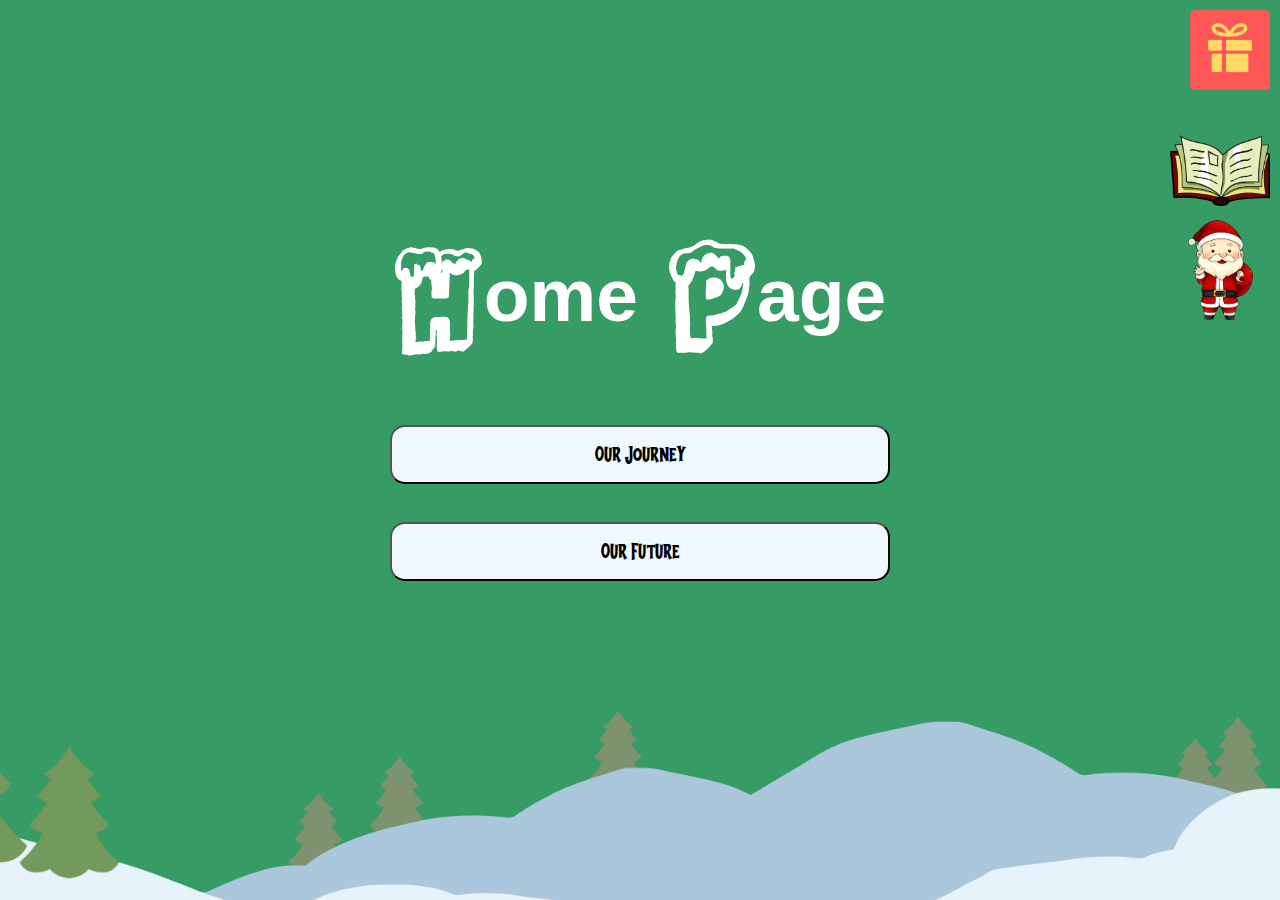
==== index.html @ fb37b0f6 "add external CSS,modify for journey and future" ====
<!DOCTYPE html>
<html lang="en">
<head>
    <meta charset="UTF-8">
    <meta name="viewport" content="width=device-width, initial-scale=1.0">
    <title>OurCSTUStories</title>
    <link rel="stylesheet" href="style.css">
</head>
<body>

    <h1 class = "header">Home Page</h1>
    <button class ="info" id = "info"></button>
    <div id="entries" style="display: none;"></div>
    <button class="gift" id="gift" ></button>
    <div id="box" class="poster hidden">
        <p class = "mem">Members🎅</p>
        <p class="names">Supat denprasert</p>
        <p class="names">Chinasu Sukjaroen</p>
        <p class="names">Pakitta Bannasarn</p>
        <p class="names">Aeksaran Theppitak</p>
        <p class="names">Pranpriya khenchaiyapum</p>
        <p class="names">Chakriya Sudsaneh</p>
        
    </div>
    <button id="members"></button>
    
    <div id="formContainer" class="hidden">
        <form id="Form">
            <p class = "head">🎅Guest gift🎁</p>
            <label for="engname">Name<span style="color:red;">*</span></label>
            <br>
            <input type="text" id="name" name="eng-name" required placeholder="Enter your name">
            <br><br>
        
            <label for="comment">Comment<span style="color:red;">*</span></label>
            <br>
            <textarea id="comment" name="comment" placeholder="Write your comment here..."></textarea>
            <br><br>
            
            <button id="summit" type="submit">Submit</button>
            <div id="error-message" style="color:red; display:none;">Please fill in all fields.</div>
        </form>  
    </div>
    <a href="ourJourney.html"><button class = "journey" >Our Journey</button></a>
    <br>
    <a href="ourfuture.html"><button class = "future">Our Future</button></a>
    <style>
        .snowflake {
          color: #d1eaf5;
          font-size: 3em;
          font-family: Arial, sans-serif;
          text-shadow: 0 0 10px #0f52ba;
        }
        
        .snowflake,.snowflake .inner{animation-iteration-count:infinite;animation-play-state:running}
        @keyframes snowflakes-fall{0%{transform:translateY(0)}100%{transform:translateY(110vh)}}
        @keyframes snowflakes-shake{0%,100%{transform:translateX(0)}50%{transform:translateX(80px)}}
        .snowflake
        {position:fixed;
            top:-10%;
            z-index:9999;
            -webkit-user-select:none;
            user-select:none;cursor:default;
            animation-name:snowflakes-shake;
            animation-duration:3s;
            animation-timing-function:ease-in-out}
            .snowflake .inner{animation-duration:3s;
                animation-name:snowflakes-fall;
                animation-timing-function:linear}
                .snowflake:nth-of-type(0)
                {left:1%;animation-delay:0s}
                .snowflake:nth-of-type(0) 
                .inner{animation-delay:0s}
                .snowflake:first-of-type{left:10%;animation-delay:1s}
                .snowflake:first-of-type .inner,
                .snowflake:nth-of-type(8) .inner{animation-delay:1s}
                .snowflake:nth-of-type(2){left:20%;animation-delay:.5s}
                .snowflake:nth-of-type(2) .inner,
                .snowflake:nth-of-type(6) .inner{animation-delay:6s}
                .snowflake:nth-of-type(3){left:30%;animation-delay:2s}
                .snowflake:nth-of-type(11) .inner,
                .snowflake:nth-of-type(3) .inner{animation-delay:4s}
                .snowflake:nth-of-type(4){left:40%;animation-delay:2s}
                .snowflake:nth-of-type(10) .inner,
                .snowflake:nth-of-type(4) .inner{animation-delay:2s}
                .snowflake:nth-of-type(5){left:50%;animation-delay:3s}
                .snowflake:nth-of-type(5) .inner{animation-delay:8s}
                .snowflake:nth-of-type(6){left:60%;animation-delay:2s}
                .snowflake:nth-of-type(7){left:70%;animation-delay:1s}
                .snowflake:nth-of-type(7) .inner{animation-delay:2.5s}
                .snowflake:nth-of-type(8){left:80%;animation-delay:0s}
                .snowflake:nth-of-type(9){left:90%;animation-delay:1.5s}
                .snowflake:nth-of-type(9) .inner{animation-delay:3s}
                .snowflake:nth-of-type(10){left:25%;animation-delay:0s}
                .snowflake:nth-of-type(11){left:65%;animation-delay:2.5s}
        </style>
        <div class="snowflakes" aria-hidden="true">
          <div class="snowflake">
            <div class="inner">❅</div>
          </div>
          <div class="snowflake">
            <div class="inner">❅</div>
          </div>
          <div class="snowflake">
            <div class="inner">❅</div>
          </div>
          <div class="snowflake">
            <div class="inner">❅</div>
          </div>
          <div class="snowflake">
            <div class="inner">❅</div>
          </div>
          <div class="snowflake">
            <div class="inner">❅</div>
          </div>
          <div class="snowflake">
            <div class="inner">❅</div>
          </div>
          <div class="snowflake">
            <div class="inner">❅</div>
          </div>
          <div class="snowflake">
            <div class="inner">❅</div>
          </div>
          <div class="snowflake">
            <div class="inner">❅</div>
          </div>
          <div class="snowflake">
            <div class="inner">❅</div>
          </div>
          <div class="snowflake">
            <div class="inner">❅</div>
          </div>
        </div>
<script src="script.js"></script>
</body>
</html>
---- style.css ----
@font-face {
    font-family: 'Chismas';
    src: url('image/santa_s_air_mail/Santa\'s\ Air\ Mail.ttf') format('truetype');
}
@font-face {
        font-family: 'Sharky';
        src: url('image/christmas_shaky/Christmas\ Shaky.ttf') format('truetype');
}
  
.header
{
   text-align: center;
   font-size: 75px;
   font-weight: bold;
    font-family: 'Chismas', sans-serif;
    color: white;

}
.head
{
    font-family: 'Sharky', sans-serif;
    font-size:40px;
    font-weight: bold;
    text-align: center;

}
.gift {
    width: 80px;
    height: 80px;
    background: url('image/gift2.png') no-repeat center center;
    background-size: contain;
    border: none;
    cursor: pointer;
    position: absolute;
    top: 10px;
    right: 10px; 
}
.info {
    width: 100px;
    height: 100px;
    background: url('image/PngItem_5033562.png') no-repeat center center;
    background-size: contain;
    border: none;
    cursor: pointer;
    position: absolute;
    top: 120px;
    right: 10px; 
}
#members {
    width: 100px;
    height: 100px;
    background: url('image/PngItem_14114.png') no-repeat center center;
    background-size: contain;
    border: none;
    cursor: pointer;
    position: absolute;
    top: 220px;
    right: 10px; 
}
body
{
        margin: 0;
        padding: 0;
        height: 85vh; 
        display: flex; 
        flex-direction: column; 
        justify-content: center; 
        align-items: center; 
        background: url('image/chrismas.png') no-repeat center center;
        background-size: cover; 
        background-attachment: fixed;
       
    }
    .poster{
        background-image: url('image/wer.jpg');
        background-size: cover; 
        display: flex; 
        flex-direction: column; 
        justify-content: center; 
        width: 500px;
        height: 400px;
        padding: 20px;
        text-align: center;
        display: block;
        margin: auto;
    }
    
    .hidden {
        display: none;
    }
    .hidden {
        display: none;
    }
    
    
        



.future {
        width: 500px; 
        padding: 15px; 
        margin: 10px;
        border-radius: 15px; 
        background-color: #f0f8ff;
        font-size: 25px;
        text-align: center;
        font-family: 'Sharky', sans-serif;
        color: black;
        cursor: pointer;
        transition: background-color 0.3s;
      
    }
    .mem
{
    font-family: 'Sharky', sans-serif;
    color: black;
    font-size: 40px;
    font-weight: bold;
    
}
.names
{
    font-family: 'Sharky', sans-serif;
    color: black;
    font-size: 30px;

}


.journey
{
        width: 500px; 
        padding: 15px; 
        margin: 10px;
        border-radius: 15px; 
        background-color: #f0f8ff;
        font-size: 25px;
        text-align: center;
        font-family: 'Sharky', sans-serif;
        color: black;
        cursor: pointer;
        transition: background-color 0.3s;
      
    }

    
    .journey:hover, .future:hover {
        background-color: #B22222; 
        color: white;
    }

    
    
    .hidden {
        display: none;
    }
    
    
  #summit
  {
     
        width: 250px; 
        padding: 15px; 
        margin: 10px;
        border-radius: 15px; 
        background-color: #f0f8ff;
        font-size: 25px;
        text-align: center;
        font-family: 'Sharky', sans-serif;
        color: black;
        cursor: pointer;
        transition: background-color 0.3s;


  }

form {
    background: rgba(255, 255, 255, 0.9);
    padding: 30px;
    border-radius: 10px;
    margin: 50px auto;
    box-shadow: 0 10px 16px red;
    color: #333333;
    width: 800px
   
}
h1{

    text-align: center;
}
textarea {
    width: 100%;
    height: 200px;
    padding: 10px;
    font-size: 16px;
    border: 1px solid #ccc;
    border-radius: 5px;
    resize: none; 
    box-sizing: border-box;
}
#entries
{
    width: 400px; 
    padding: 15px; 
    margin: 0;
    border-radius: 15px; 
    background-color: #f0f8ff;
    font-size: 25px;
    font-family: 'Sharky', sans-serif;
    color: black;
    cursor: pointer;
    transition: background-color 0.3s;
    top: 10px;
    left: 10px; 
    position: fixed; 
    border: 3px solid red;
}
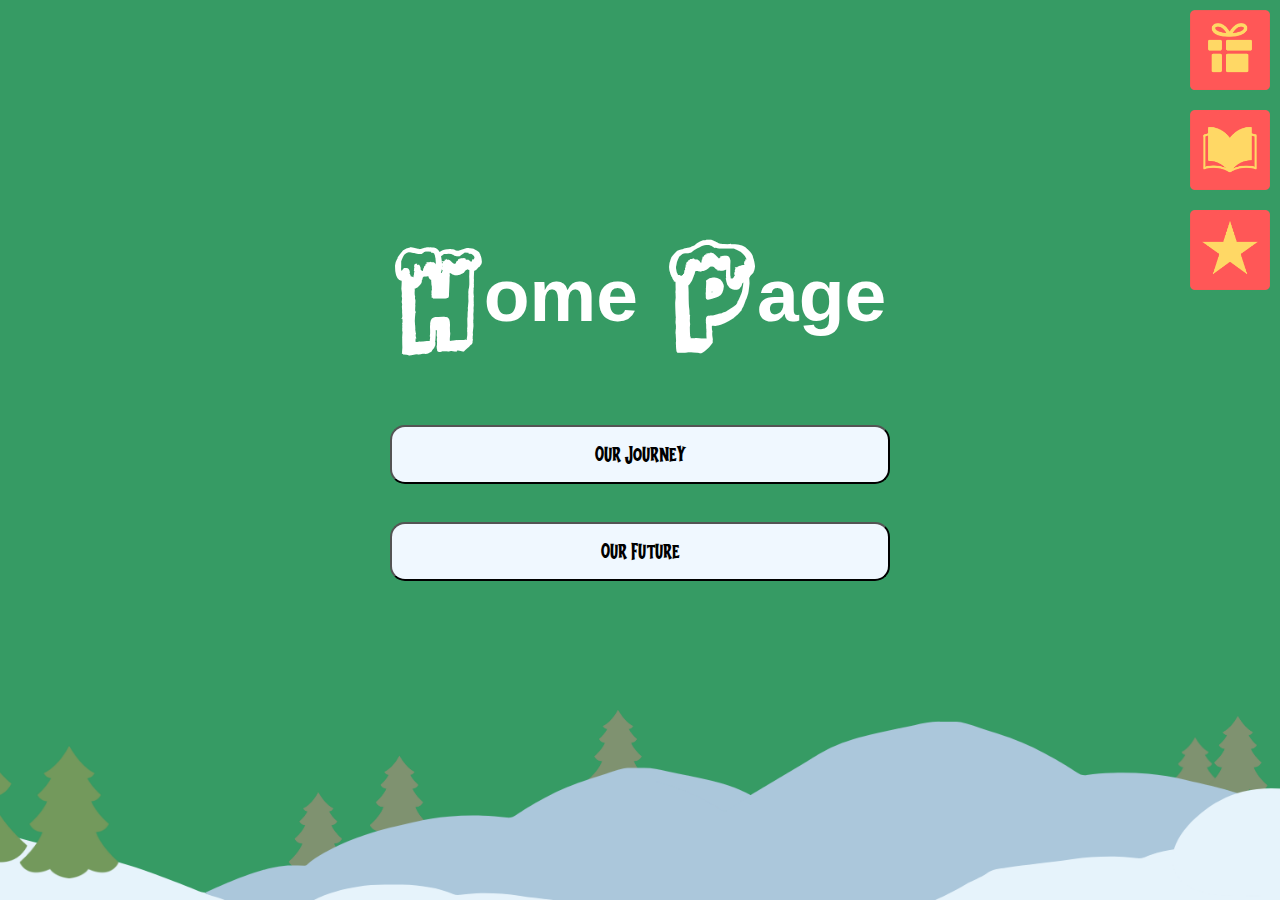
==== commit e42543cb: "Minor modify" ====
--- a/index.html
+++ b/index.html
@@ -9,9 +9,9 @@
 <body>
 
     <h1 class = "header">Home Page</h1>
-    <button class ="info" id = "info"></button>
+    <button class ="info" id = "info" title="Guest Book"></button>
     <div id="entries" style="display: none;"></div>
-    <button class="gift" id="gift" ></button>
+    <button class="gift" id="gift" title="Guest Gift"></button>
     <div id="box" class="poster hidden">
         <p class = "mem">Members🎅</p>
         <p class="names">Supat denprasert</p>
@@ -22,7 +22,7 @@
         <p class="names">Chakriya Sudsaneh</p>
         
     </div>
-    <button id="members"></button>
+    <button id="members" title="Members"></button>
     
     <div id="formContainer" class="hidden">
         <form id="Form">
@@ -46,10 +46,10 @@
     <a href="ourfuture.html"><button class = "future">Our Future</button></a>
     <style>
         .snowflake {
-          color: #d1eaf5;
-          font-size: 3em;
+          color: #d1eaf5d8;
+          font-size: 1.5em;
           font-family: Arial, sans-serif;
-          text-shadow: 0 0 10px #0f52ba;
+          text-shadow: 0 0 10px #0f53ba80;
         }
         
         .snowflake,.snowflake .inner{animation-iteration-count:infinite;animation-play-state:running}
@@ -62,7 +62,7 @@
             -webkit-user-select:none;
             user-select:none;cursor:default;
             animation-name:snowflakes-shake;
-            animation-duration:3s;
+            animation-duration:3.5s;
             animation-timing-function:ease-in-out}
             .snowflake .inner{animation-duration:3s;
                 animation-name:snowflakes-fall;
--- a/style.css
+++ b/style.css
@@ -5,6 +5,10 @@
 @font-face {
         font-family: 'Sharky';
         src: url('image/christmas_shaky/Christmas\ Shaky.ttf') format('truetype');
+}
+@font-face {
+    font-family: 'Futura';
+    src: url('image/Futura/Futura\ Light.ttf') format('truetype');
 }
   
 .header
@@ -36,25 +40,25 @@
     right: 10px; 
 }
 .info {
-    width: 100px;
-    height: 100px;
-    background: url('image/PngItem_5033562.png') no-repeat center center;
+    width: 80px;
+    height: 80px;
+    background: url('image/book.png') no-repeat center center;
     background-size: contain;
     border: none;
     cursor: pointer;
     position: absolute;
-    top: 120px;
+    top: 110px;
     right: 10px; 
 }
 #members {
-    width: 100px;
-    height: 100px;
-    background: url('image/PngItem_14114.png') no-repeat center center;
+    width: 80px;
+    height: 80px;
+    background: url('image/star.png') no-repeat center center;
     background-size: contain;
     border: none;
     cursor: pointer;
     position: absolute;
-    top: 220px;
+    top: 210px;
     right: 10px; 
 }
 body
@@ -78,11 +82,12 @@
         flex-direction: column; 
         justify-content: center; 
         width: 500px;
-        height: 400px;
+        height: 500px;
         padding: 20px;
         text-align: center;
         display: block;
         margin: auto;
+        position: absolute;
     }
     
     .hidden {
@@ -207,7 +212,7 @@
     border-radius: 15px; 
     background-color: #f0f8ff;
     font-size: 25px;
-    font-family: 'Sharky', sans-serif;
+    font-family: 'Futura', sans-serif;
     color: black;
     cursor: pointer;
     transition: background-color 0.3s;
@@ -215,7 +220,8 @@
     left: 10px; 
     position: fixed; 
     border: 3px solid red;
-}
-
-
-
+    word-wrap: break-word;
+}
+
+
+
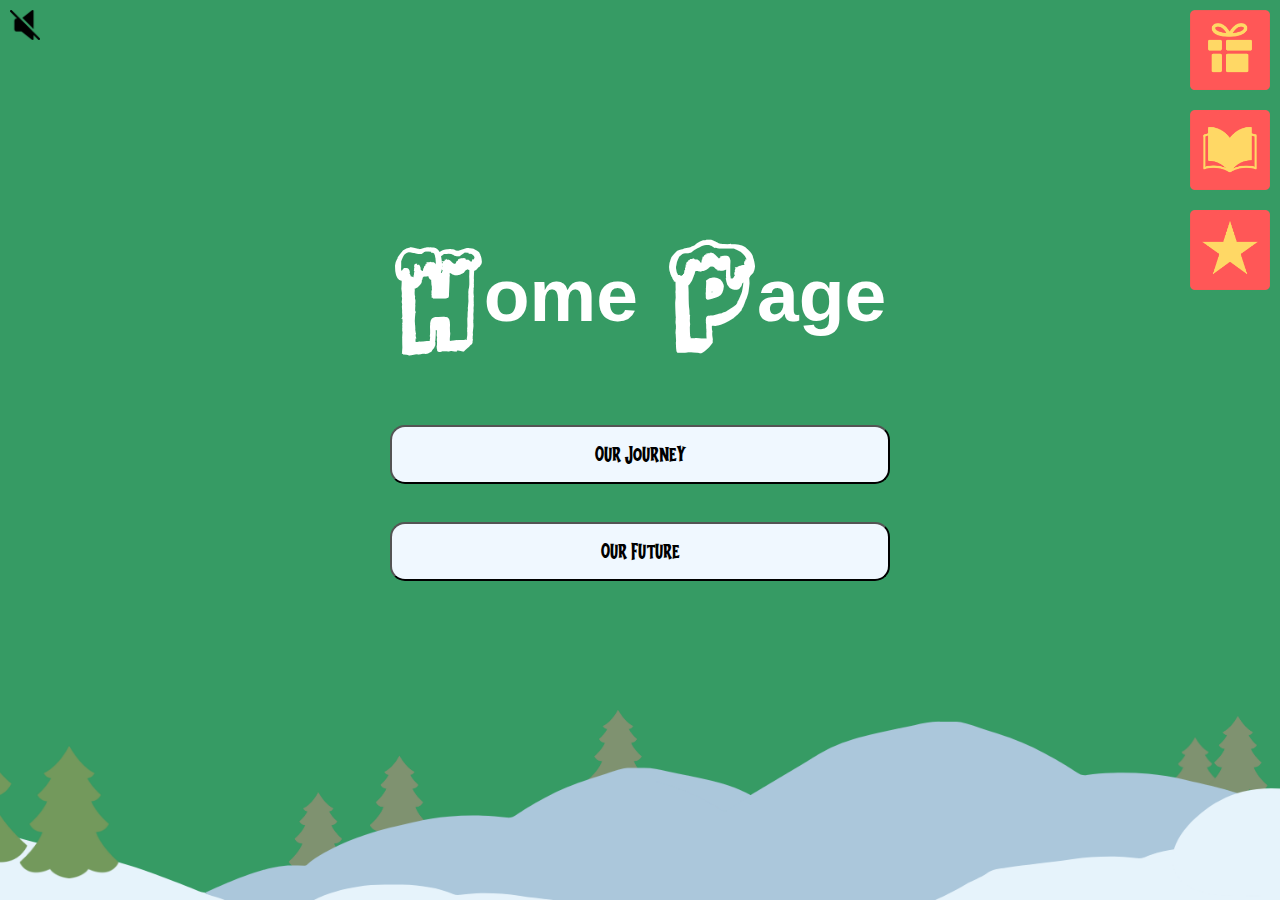
==== commit dc75627d: "Change website title and Add home page bgm" ====
--- a/index.html
+++ b/index.html
@@ -3,26 +3,63 @@
 <head>
     <meta charset="UTF-8">
     <meta name="viewport" content="width=device-width, initial-scale=1.0">
-    <title>OurCSTUStories</title>
+    <title>OUR CSTU STORIES</title>
     <link rel="stylesheet" href="style.css">
 </head>
 <body>
+  <audio id="bgm" loop>
+    <source src="sound/jingle bell bgm.mp3" type="audio/mpeg">
+    <source src="sound/jingle bell bgm.mp3" type="audio/ogg">
+    Your browser does not support the audio element.
+  </audio>
 
     <h1 class = "header">Home Page</h1>
     <button class ="info" id = "info" title="Guest Book"></button>
     <div id="entries" style="display: none;"></div>
+
     <button class="gift" id="gift" title="Guest Gift"></button>
     <div id="box" class="poster hidden">
-        <p class = "mem">Members🎅</p>
-        <p class="names">Supat denprasert</p>
-        <p class="names">Chinasu Sukjaroen</p>
-        <p class="names">Pakitta Bannasarn</p>
-        <p class="names">Aeksaran Theppitak</p>
-        <p class="names">Pranpriya khenchaiyapum</p>
-        <p class="names">Chakriya Sudsaneh</p>
+      <p class = "mem">Members🎅</p>
+      <div id="memberBox">
+        <div class="memberDiv">
+          <img id="memberPic" src="image/Member/pat.png" alt="">
+          <p class="names">Supat Denprasert</p>
+          <p class="nickname">(Pat)</p>
+        </div>
+        <div class="memberDiv">
+          <img id="memberPic" src="image/Member/green.png" alt="">
+          <p class="names">Chinasu Sukjaroen</p>
+          <p class="nickname">(Green)</p>
+        </div>
+        <div class="memberDiv">
+          <img id="memberPic" src="image/Member/acare.png" alt="">
+          <p class="names">Pakitta Bannasarn</p>
+          <p class="nickname">(Acare)</p>
+        </div>
+        <div class="memberDiv">
+          <img id="memberPic" src="image/Member/rain.png" alt="">
+          <p class="names">Aeksaran Theppitak</p>
+          <p class="nickname">(Rain)</p>
+        </div>
+        <div class="memberDiv">
+          <img id="memberPic" src="image/Member/janny.png" alt="">
+          <p class="names">Pranpriya Khenchaiyapum</p>
+          <p class="nickname">(Janny)</p>
+        </div>
+        <div class="memberDiv">
+          <img id="memberPic" src="image/Member/tawan.png" alt="">
+          <p class="names">Chakriya Sudsaneh</p>
+          <p class="nickname">(Tawan)</p>
+        </div>
+      </div>
+      <hr id="memberLine">
+      <p id="memberMessage">We're student at the Faculty of Science and Technology <i>Bachelor of Science Program in Computer Science</i>, Thammasat University.</p>
+      <hr id="memberLine">
         
     </div>
     <button id="members" title="Members"></button>
+
+    <button id="toggleButton" class="toggleButton playButton"></button>
     
     <div id="formContainer" class="hidden">
         <form id="Form">
@@ -31,6 +68,30 @@
             <br>
             <input type="text" id="name" name="eng-name" required placeholder="Enter your name">
             <br><br>
+
+            <label>Gender<span style="color:red;">*</span></label>
+            <br>
+            <input type="radio" id="male" name="gender" value="male" required>
+            <label for="male">Male</label>
+            <input type="radio" id="female" name="gender" value="female">
+            <label for="female">Female</label>
+            <input type="radio" id="other" name="gender" value="other">
+            <label for="other">Other</label>
+            <br><br>
+
+            <select id="faculty" name="faculty" required>
+              <option value="">--Faculty--</option>
+              <option value="engineering">วิศวกรรมศาสตร์</option>
+              <option value="science">วิทยาศาสตร์</option>
+              <option value="arts">อักษรศาสตร์</option>
+              <option value="law">นิติศาสตร์</option>
+              <option value="medicine">แพทยศาสตร์</option>
+              <option value="Dentisty">ทันตแพทยศาสตร์</option>
+              <option value="pharmacy">เภสัชศาสตร์</option>
+              <option value="Account">พาณิชยศาสตร์และการบัญชี</option>
+              <option value="econ">เศรษฐศาสตร์</option>
+          </select>
+          <br><br>
         
             <label for="comment">Comment<span style="color:red;">*</span></label>
             <br>
--- a/style.css
+++ b/style.css
@@ -31,7 +31,7 @@
 .gift {
     width: 80px;
     height: 80px;
-    background: url('image/gift2.png') no-repeat center center;
+    background: url('image/Button/gift.png') no-repeat center center;
     background-size: contain;
     border: none;
     cursor: pointer;
@@ -42,7 +42,7 @@
 .info {
     width: 80px;
     height: 80px;
-    background: url('image/book.png') no-repeat center center;
+    background: url('image/Button/book.png') no-repeat center center;
     background-size: contain;
     border: none;
     cursor: pointer;
@@ -53,7 +53,7 @@
 #members {
     width: 80px;
     height: 80px;
-    background: url('image/star.png') no-repeat center center;
+    background: url('image/Button/star.png') no-repeat center center;
     background-size: contain;
     border: none;
     cursor: pointer;
@@ -82,11 +82,12 @@
         flex-direction: column; 
         justify-content: center; 
         width: 500px;
-        height: 500px;
+        height: 620px;
         padding: 20px;
         text-align: center;
         display: block;
         margin: auto;
+        margin-top: 15vh;
         position: absolute;
     }
     
@@ -97,7 +98,67 @@
         display: none;
     }
     
-    
+
+    #memberBox {
+        display: flex;
+        flex-wrap: wrap;
+        justify-content: center;
+    }
+    .memberDiv {
+        flex: 1 1 calc(33.333% - 20px);
+        text-align: center;
+        padding: 10px;
+    }
+    #memberPic {
+
+        width: 100px;
+        height: 100px;
+    }
+    .nickname{
+        font-size: 15px;
+        font-weight: bold;
+        color: rgb(6, 100, 70);
+        margin-top: -5px;
+    }
+    #memberMessage {
+        margin: 0px;
+        color: #B22222;
+        font-family: Futura, sans-serif;
+        font-weight: bold;
+        font-size: 14px;
+    }
+    #memberLine {
+        height: 2px;
+        background-color: #107732;
+        border: none;
+    }
+    #bgm {
+        display: none;
+    }
+    .toggleButton {
+        width: 30px;
+        height: 30px;
+        background-size: cover;
+        background-repeat: no-repeat;
+        background-position: center;
+        border: none;
+        cursor: pointer;
+        outline: none;
+        background-color: #ffffff00;
+        
+        cursor: pointer;
+        position: absolute;
+        top: 10px;
+        left: 10px; 
+    }
+  
+    .playButton {
+        background-image: url('image/Button/mute.png');
+    }
+  
+    .pauseButton {
+        background-image: url('image/Button/volume.png');
+    }
         
 
 
@@ -116,20 +177,20 @@
         transition: background-color 0.3s;
       
     }
-    .mem
+.mem
 {
     font-family: 'Sharky', sans-serif;
     color: black;
     font-size: 40px;
     font-weight: bold;
-    
+    margin: 30px;
 }
 .names
 {
     font-family: 'Sharky', sans-serif;
     color: black;
     font-size: 30px;
-
+    margin: 5px;
 }
 
 
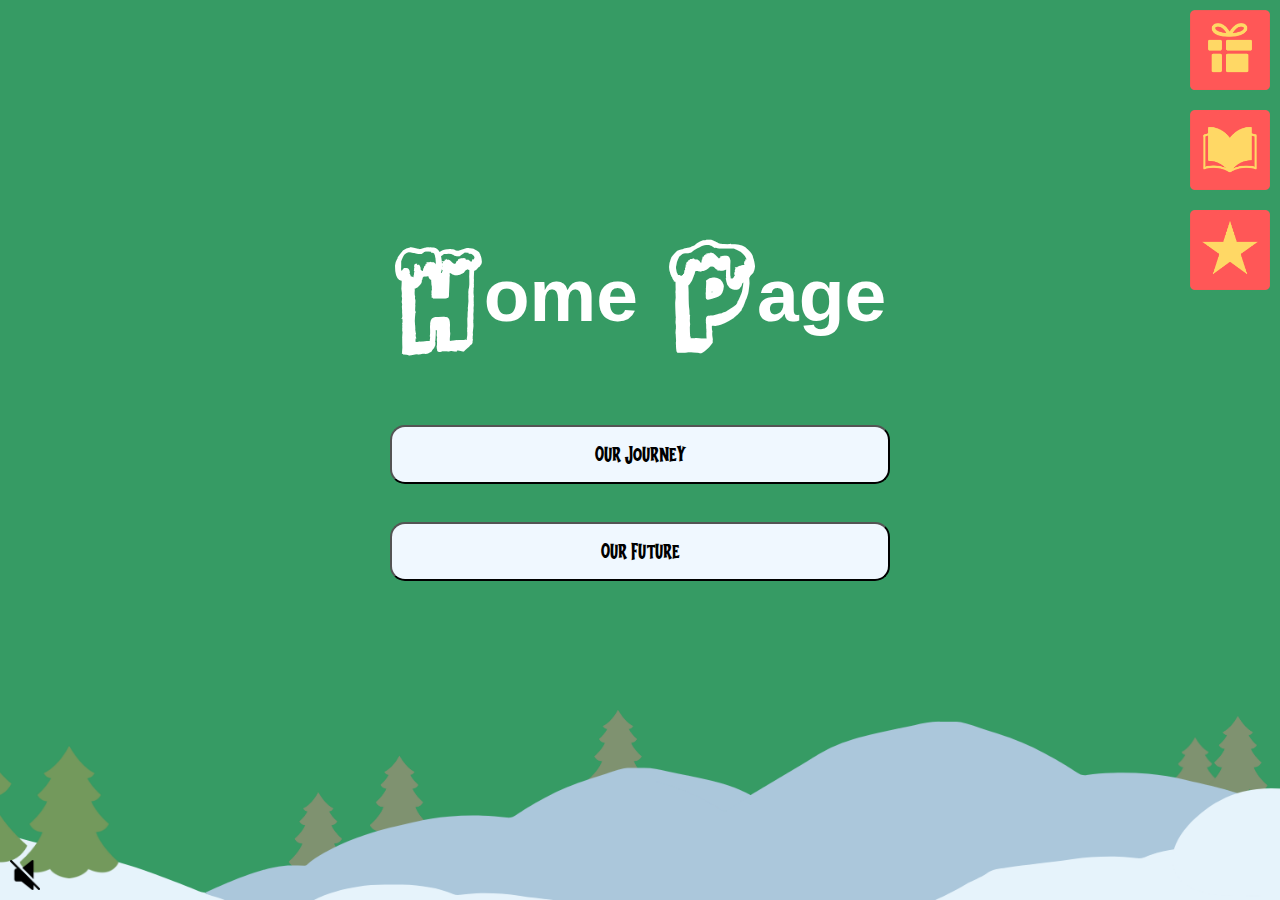
==== commit 92e92400: "Adjust every file to be external css and script" ====
--- a/index.html
+++ b/index.html
@@ -105,56 +105,6 @@
     <a href="ourJourney.html"><button class = "journey" >Our Journey</button></a>
     <br>
     <a href="ourfuture.html"><button class = "future">Our Future</button></a>
-    <style>
-        .snowflake {
-          color: #d1eaf5d8;
-          font-size: 1.5em;
-          font-family: Arial, sans-serif;
-          text-shadow: 0 0 10px #0f53ba80;
-        }
-        
-        .snowflake,.snowflake .inner{animation-iteration-count:infinite;animation-play-state:running}
-        @keyframes snowflakes-fall{0%{transform:translateY(0)}100%{transform:translateY(110vh)}}
-        @keyframes snowflakes-shake{0%,100%{transform:translateX(0)}50%{transform:translateX(80px)}}
-        .snowflake
-        {position:fixed;
-            top:-10%;
-            z-index:9999;
-            -webkit-user-select:none;
-            user-select:none;cursor:default;
-            animation-name:snowflakes-shake;
-            animation-duration:3.5s;
-            animation-timing-function:ease-in-out}
-            .snowflake .inner{animation-duration:3s;
-                animation-name:snowflakes-fall;
-                animation-timing-function:linear}
-                .snowflake:nth-of-type(0)
-                {left:1%;animation-delay:0s}
-                .snowflake:nth-of-type(0) 
-                .inner{animation-delay:0s}
-                .snowflake:first-of-type{left:10%;animation-delay:1s}
-                .snowflake:first-of-type .inner,
-                .snowflake:nth-of-type(8) .inner{animation-delay:1s}
-                .snowflake:nth-of-type(2){left:20%;animation-delay:.5s}
-                .snowflake:nth-of-type(2) .inner,
-                .snowflake:nth-of-type(6) .inner{animation-delay:6s}
-                .snowflake:nth-of-type(3){left:30%;animation-delay:2s}
-                .snowflake:nth-of-type(11) .inner,
-                .snowflake:nth-of-type(3) .inner{animation-delay:4s}
-                .snowflake:nth-of-type(4){left:40%;animation-delay:2s}
-                .snowflake:nth-of-type(10) .inner,
-                .snowflake:nth-of-type(4) .inner{animation-delay:2s}
-                .snowflake:nth-of-type(5){left:50%;animation-delay:3s}
-                .snowflake:nth-of-type(5) .inner{animation-delay:8s}
-                .snowflake:nth-of-type(6){left:60%;animation-delay:2s}
-                .snowflake:nth-of-type(7){left:70%;animation-delay:1s}
-                .snowflake:nth-of-type(7) .inner{animation-delay:2.5s}
-                .snowflake:nth-of-type(8){left:80%;animation-delay:0s}
-                .snowflake:nth-of-type(9){left:90%;animation-delay:1.5s}
-                .snowflake:nth-of-type(9) .inner{animation-delay:3s}
-                .snowflake:nth-of-type(10){left:25%;animation-delay:0s}
-                .snowflake:nth-of-type(11){left:65%;animation-delay:2.5s}
-        </style>
         <div class="snowflakes" aria-hidden="true">
           <div class="snowflake">
             <div class="inner">❅</div>
--- a/style.css
+++ b/style.css
@@ -110,7 +110,6 @@
         padding: 10px;
     }
     #memberPic {
-
         width: 100px;
         height: 100px;
     }
@@ -148,7 +147,7 @@
         
         cursor: pointer;
         position: absolute;
-        top: 10px;
+        bottom: 10px;
         left: 10px; 
     }
   
@@ -284,5 +283,51 @@
     word-wrap: break-word;
 }
 
-
-
+.snowflake {
+    color: #d1eaf5d8;
+    font-size: 1.5em;
+    font-family: Arial, sans-serif;
+    text-shadow: 0 0 10px #0f53ba80;
+  }
+  
+  .snowflake,.snowflake .inner{animation-iteration-count:infinite;animation-play-state:running}
+  @keyframes snowflakes-fall{0%{transform:translateY(0)}100%{transform:translateY(110vh)}}
+  @keyframes snowflakes-shake{0%,100%{transform:translateX(0)}50%{transform:translateX(80px)}}
+  .snowflake
+  {position:fixed;
+      top:-10%;
+      z-index:9999;
+      -webkit-user-select:none;
+      user-select:none;cursor:default;
+      animation-name:snowflakes-shake;
+      animation-duration:3.5s;
+      animation-timing-function:ease-in-out}
+      .snowflake .inner{animation-duration:3s;
+          animation-name:snowflakes-fall;
+          animation-timing-function:linear}
+          .snowflake:nth-of-type(0)
+          {left:1%;animation-delay:0s}
+          .snowflake:nth-of-type(0) 
+          .inner{animation-delay:0s}
+          .snowflake:first-of-type{left:10%;animation-delay:1s}
+          .snowflake:first-of-type .inner,
+          .snowflake:nth-of-type(8) .inner{animation-delay:1s}
+          .snowflake:nth-of-type(2){left:20%;animation-delay:.5s}
+          .snowflake:nth-of-type(2) .inner,
+          .snowflake:nth-of-type(6) .inner{animation-delay:6s}
+          .snowflake:nth-of-type(3){left:30%;animation-delay:2s}
+          .snowflake:nth-of-type(11) .inner,
+          .snowflake:nth-of-type(3) .inner{animation-delay:4s}
+          .snowflake:nth-of-type(4){left:40%;animation-delay:2s}
+          .snowflake:nth-of-type(10) .inner,
+          .snowflake:nth-of-type(4) .inner{animation-delay:2s}
+          .snowflake:nth-of-type(5){left:50%;animation-delay:3s}
+          .snowflake:nth-of-type(5) .inner{animation-delay:8s}
+          .snowflake:nth-of-type(6){left:60%;animation-delay:2s}
+          .snowflake:nth-of-type(7){left:70%;animation-delay:1s}
+          .snowflake:nth-of-type(7) .inner{animation-delay:2.5s}
+          .snowflake:nth-of-type(8){left:80%;animation-delay:0s}
+          .snowflake:nth-of-type(9){left:90%;animation-delay:1.5s}
+          .snowflake:nth-of-type(9) .inner{animation-delay:3s}
+          .snowflake:nth-of-type(10){left:25%;animation-delay:0s}
+          .snowflake:nth-of-type(11){left:65%;animation-delay:2.5s}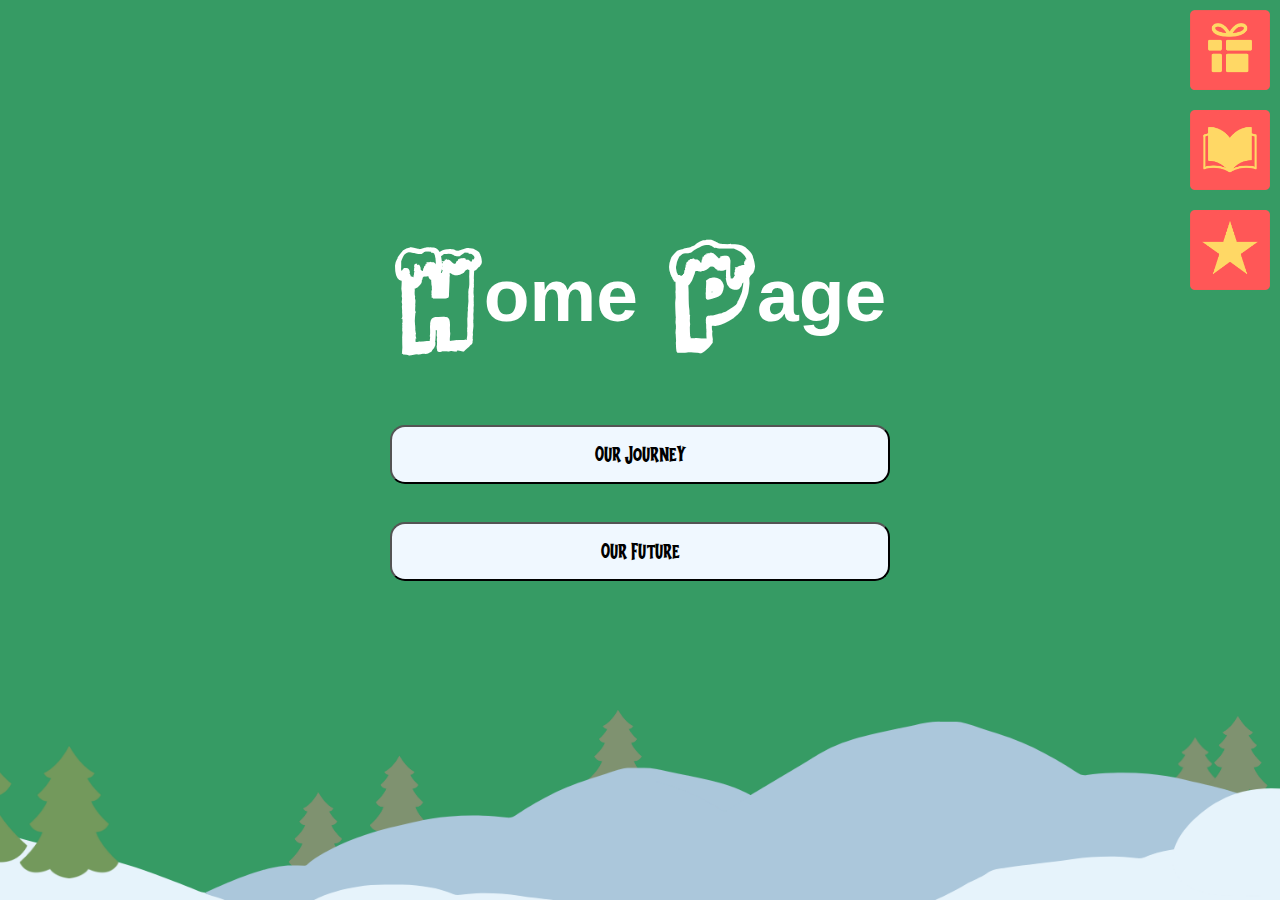
==== commit 1296237a: "homepage adjust" ====
--- a/index.html
+++ b/index.html
@@ -105,7 +105,7 @@
     <a href="ourJourney.html"><button class = "journey" >Our Journey</button></a>
     <br>
     <a href="ourfuture.html"><button class = "future">Our Future</button></a>
-        <div class="snowflakes" aria-hidden="true">
+        <div class="snowflakes" aria-hidden="true" id = 'snowflakes'>
           <div class="snowflake">
             <div class="inner">❅</div>
           </div>
--- a/style.css
+++ b/style.css
@@ -135,8 +135,8 @@
         display: none;
     }
     .toggleButton {
-        width: 30px;
-        height: 30px;
+        width: 120px;
+        height: 120px;
         background-size: cover;
         background-repeat: no-repeat;
         background-position: center;
@@ -147,16 +147,16 @@
         
         cursor: pointer;
         position: absolute;
-        bottom: 10px;
-        left: 10px; 
+       bottom: 150px;
+        left: 40px; 
     }
   
     .playButton {
-        background-image: url('image/Button/mute.png');
+        background-image: url('image/singellbell.png');
     }
   
     .pauseButton {
-        background-image: url('image/Button/volume.png');
+        background-image: url('image/doublebell.png');
     }
         
 
@@ -282,6 +282,9 @@
     border: 3px solid red;
     word-wrap: break-word;
 }
+.snowflakes {
+    display: none; 
+  }
 
 .snowflake {
     color: #d1eaf5d8;
@@ -330,4 +333,12 @@
           .snowflake:nth-of-type(9){left:90%;animation-delay:1.5s}
           .snowflake:nth-of-type(9) .inner{animation-delay:3s}
           .snowflake:nth-of-type(10){left:25%;animation-delay:0s}
-          .snowflake:nth-of-type(11){left:65%;animation-delay:2.5s}+          .snowflake:nth-of-type(11){left:65%;animation-delay:2.5s}
+
+          #snowContainer {
+            display: none; 
+          }
+          
+          .snowflakes.active {
+            display: block; 
+          }